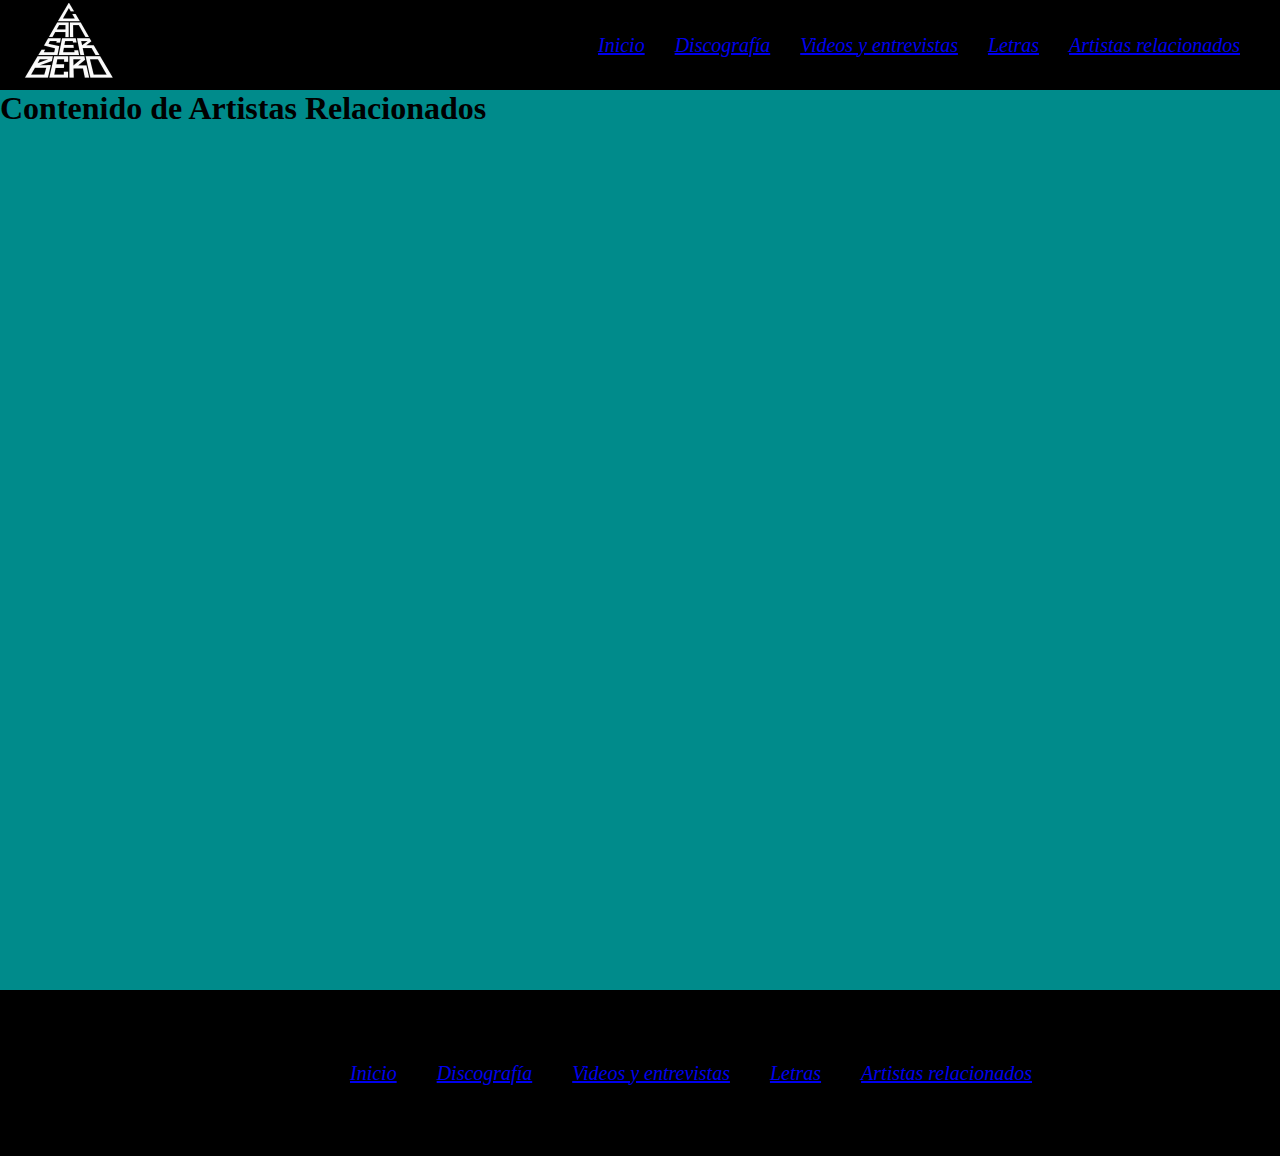
==== pages/artistas-relacionados.html @ f2b92d37 "primer commit" ====
<!DOCTYPE html>
<html lang="es">
<head>
    <meta charset="UTF-8">
    <meta name="viewport" content="width=device-width, initial-scale=1.0">
    
    <!-- LIBRERÍA DE FONT AWESOME -->
    <link rel="stylesheet" href="https://cdnjs.cloudflare.com/ajax/libs/font-awesome/6.4.2/css/all.min.css" integrity="sha512-z3gLpd7yknf1YoNbCzqRKc4qyor8gaKU1qmn+CShxbuBusANI9QpRohGBreCFkKxLhei6S9CQXFEbbKuqLg0DA==" crossorigin="anonymous" referrerpolicy="no-referrer" />

    <link rel="stylesheet" href="../css/style.css">
    <title>Artistas Relacionados</title>
</head>
<body>
    <header>
        <nav class="logo">
            <a href="#"><img src="../iconos/canserbero-icono-header.png" alt=""></a>
        </nav>
        <nav>
            <ul>
                <li><a href="../index.html">Inicio</a></li>
                <li><a href="discografia.html">Discografía</a></li>
                <li><a href="videos-y-entrevistas.html">Videos y entrevistas</a></li>
                <li><a href="letras.html">Letras</a></li>
                <li><a href="#">Artistas relacionados</a></li>
            </ul>
        </nav>
    </header>
    
    <main>
        <!-- Contenido específico de la página de artistas relacionados -->
        <h1>Contenido de Artistas Relacionados</h1>
    </main>

    <footer>
        <article class="footerMusica">
            <iframe style="border-radius:12px" src="https://open.spotify.com/embed/artist/1wGIhYkKWSq4yACtTkCkSX?utm_source=generator&theme=0" width="100%" height="152" frameBorder="0" allowfullscreen="" allow="autoplay; clipboard-write; encrypted-media; fullscreen; picture-in-picture" loading="lazy"></iframe>
        </article>
        <article>
            <ul class="footerLinks">
                    <li><a href="../index.html">Inicio</a></li>
                    <li><a href="discografia.html">Discografía</a></li>
                    <li><a href="videos-y-entrevistas.html">Videos y entrevistas</a></li>
                    <li><a href="letras.html">Letras</a></li>
                    <li><a href="#">Artistas relacionados</a></li>
                </ul>
            </article>
    </footer>
---- css/style.css ----
h1{
    margin: 0
}

header {
    display: flex;
    height: 70px;
    background-color: black; 
    padding: 10px;
    font-size: 20px;
    font-style: italic;
    justify-content: space-between;
    align-items: center;
}

main {
    min-height: 100vh;
    background-color: darkcyan;
}

.logo img {
    width: 100px; 
    height: auto; 
    padding: 10px;
}


header nav ul {
    display: flex;
    justify-content: center;

}

header nav ul li {
    margin-right: 30px;
    justify-content: center;
}

body {
    margin: 0 auto;
    max-width: 1440px;
}

.QuienEs {
    display: flex;
    width: 100%;
    height: 100vh;
    padding-top: 50px;
    font-style: italic;
    font-size: 17px;

}

.QuienEsHijo {
    width: 550px;
    height: 500px;
    background-color: deepskyblue;
    margin: 0 auto;
    overflow: auto;
    padding: 20px;
    border: 2px solid black;
    margin: 20px;
    font-style: italic;


}

.Datos {
    width: 400px;
    height: 500px;
    background-color: deepskyblue;
    margin: 0 auto;
    overflow: auto;
    padding: 20px;
    border: 2px solid black;
    margin: 20px 30px;
    font-style: italic;
}

footer {
    display: flex;
    align-items: center;
    background-color: black;
    margin-top: auto;
}

footer article ul li {
    margin-right: 40px;
    display: flex;
    font-style: italic;
    font-size: 20px;
}

.footerMusica {
    padding: 5px;
}

.footerLinks {
    display: flex;
    margin-right: 40px;
}

/* Grids en Discografia */

.DiscosGrid{
    display: grid;
    grid-template-columns: 152px 500px ;
    grid-template-rows: 152px 152px 152px 152px 152px 152px;
    gap: 15px;
}

.Boxgrid img {
    width: 100%;
    height: 100%;
}

.Boxgridmusica {
    width: 100%;
    height: 100%;
}

@media (max-width: 600px) {
    .DiscosGrid {
        grid-template-columns: 1fr;
        grid-template-rows: repeat(4, 200px);
        grid-template-areas: 
        "Boxgrid1"
        "Boxgrid2"
        "Boxgrid3"
        "Boxgrid4"
        "Boxgrid5"
        "Boxgrid6"
        "Boxgrid7"
        "Boxgrid8"
        "Boxgrid9"
        "Boxgrid10"
        "Boxgrid11"
        "Boxgrid12";
    }

}


.footer {
    flex-direction: column;
    justify-content: space-between;
    align-items: center;
}
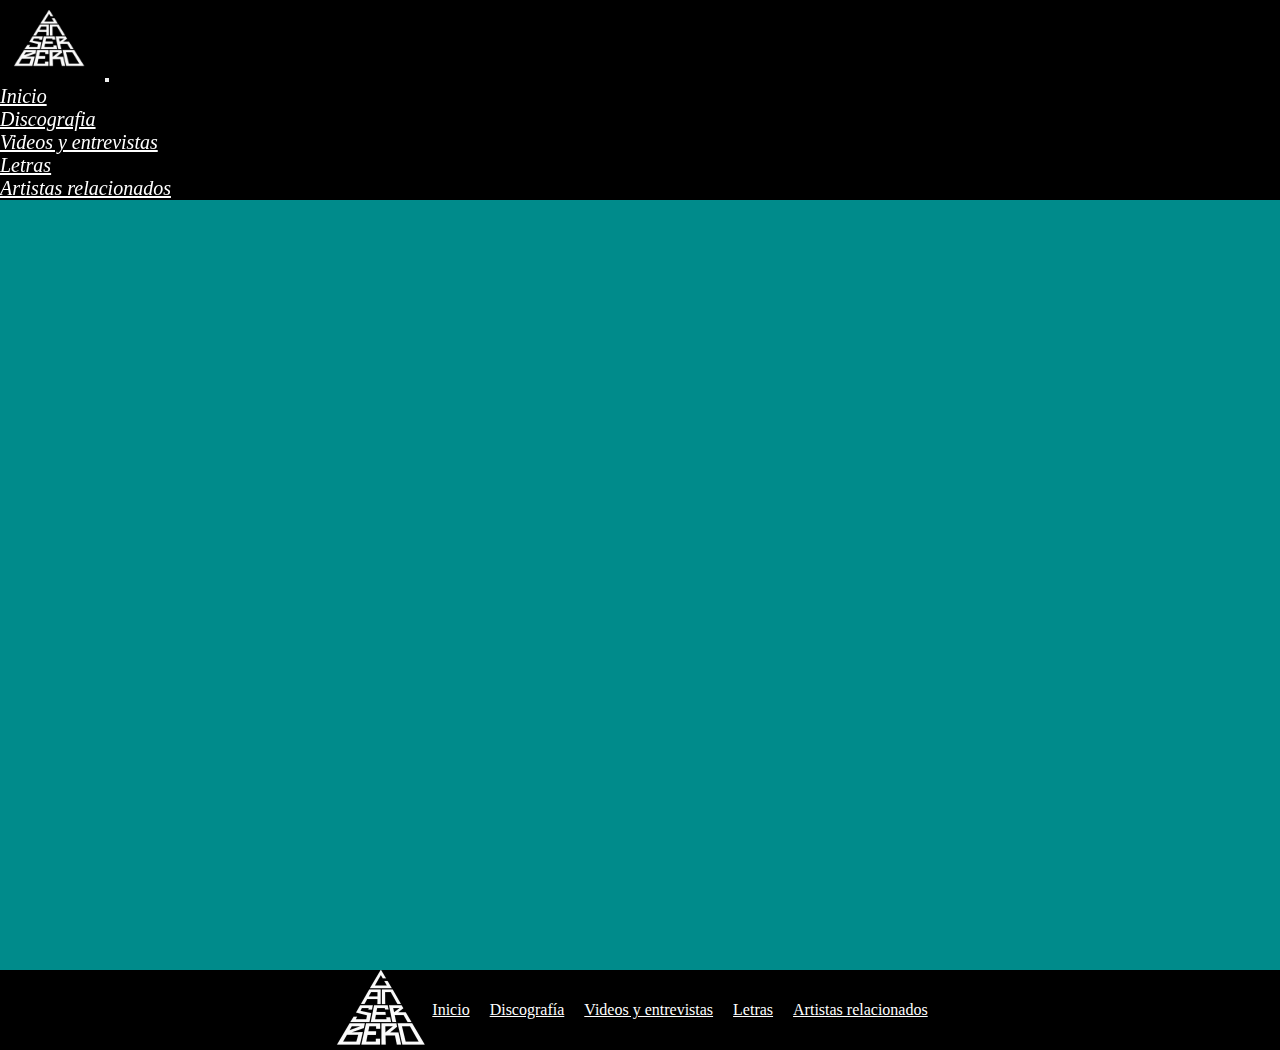
==== commit c8a6540c: "agregar bootstrap" ====
--- a/pages/artistas-relacionados.html
+++ b/pages/artistas-relacionados.html
@@ -8,40 +8,71 @@
     <link rel="stylesheet" href="https://cdnjs.cloudflare.com/ajax/libs/font-awesome/6.4.2/css/all.min.css" integrity="sha512-z3gLpd7yknf1YoNbCzqRKc4qyor8gaKU1qmn+CShxbuBusANI9QpRohGBreCFkKxLhei6S9CQXFEbbKuqLg0DA==" crossorigin="anonymous" referrerpolicy="no-referrer" />
 
     <link rel="stylesheet" href="../css/style.css">
+
+    <link href="https://cdn.jsdelivr.net/npm/bootstrap@5.3.2/dist/css/bootstrap.min.css" rel="stylesheet" integrity="sha384-T3c6CoIi6uLrA9TneNEoa7RxnatzjcDSCmG1MXxSR1GAsXEV/Dwwykc2MPK8M2HN" crossorigin="anonymous">
+
     <title>Artistas Relacionados</title>
 </head>
 <body>
     <header>
-        <nav class="logo">
-            <a href="#"><img src="../iconos/canserbero-icono-header.png" alt=""></a>
-        </nav>
-        <nav>
-            <ul>
-                <li><a href="../index.html">Inicio</a></li>
-                <li><a href="discografia.html">Discografía</a></li>
-                <li><a href="videos-y-entrevistas.html">Videos y entrevistas</a></li>
-                <li><a href="letras.html">Letras</a></li>
-                <li><a href="#">Artistas relacionados</a></li>
-            </ul>
-        </nav>
-    </header>
+        <nav class="navbar navbar-expand-lg bg-body-tertiary">
+            <div class="container-fluid">
+                <a class="navbar-brand" href="#"><img src="../iconos/canserbero-icono-header.png" alt=""></a>
+                <button class="navbar-toggler" type="button" data-bs-toggle="collapse" data-bs-target="#navbarNav" aria-controls="navbarNav" aria-expanded="false" aria-label="Toggle navigation">
+                <span class="navbar-toggler-icon"></span>
+                </button>
+                <div class="collapse navbar-collapse w-100 justify-content-end" id="navbarNav">
+                <ul class="navbar-nav">
+                    <li class="nav-item">
+                    <a class="nav-link" href="../index.html">Inicio</a>
+                    </li>
+                    <li class="nav-item">
+                    <a class="nav-link" href="#">Discografia</a>
+                    </li>
+                    <li class="nav-item">
+                    <a class="nav-link" href="videos-y-entrevistas.html">Videos y entrevistas</a>
+                    </li>
+                    <li class="nav-item">
+                    <a class="nav-link" href="letras.html">Letras</a>
+                    </li>
+                    <li class="nav-item">
+                    <a class="nav-link" href="artistas-relacionados.html">Artistas relacionados</a>
+                    </li>
+                </ul>
+                </div>
+            </div>
+            </nav>
+        </header>
     
     <main>
         <!-- Contenido específico de la página de artistas relacionados -->
         <h1>Contenido de Artistas Relacionados</h1>
     </main>
 
-    <footer>
-        <article class="footerMusica">
-            <iframe style="border-radius:12px" src="https://open.spotify.com/embed/artist/1wGIhYkKWSq4yACtTkCkSX?utm_source=generator&theme=0" width="100%" height="152" frameBorder="0" allowfullscreen="" allow="autoplay; clipboard-write; encrypted-media; fullscreen; picture-in-picture" loading="lazy"></iframe>
-        </article>
-        <article>
-            <ul class="footerLinks">
-                    <li><a href="../index.html">Inicio</a></li>
-                    <li><a href="discografia.html">Discografía</a></li>
-                    <li><a href="videos-y-entrevistas.html">Videos y entrevistas</a></li>
-                    <li><a href="letras.html">Letras</a></li>
-                    <li><a href="#">Artistas relacionados</a></li>
-                </ul>
-            </article>
+    <footer class="footer">
+        <div class="container">
+            <div class="footer-content">
+                <img src="../iconos/canserbero-icono-header.png" class="d-inline-block align-text-top" alt="Logo">
+                <ul>
+                    <li class="nav-item">
+                        <a class="nav-link" href="../index.html">Inicio</a>
+                    </li>
+                <li class="nav-item">
+                    <a class="nav-link" href="discografia.html">Discografía</a>
+                </li>
+                <li class="nav-item">
+                    <a class="nav-link" href="videos-y-entrevistas.html">Videos y entrevistas</a>
+                </li>
+                <li class="nav-item">
+                    <a class="nav-link" href="letras.html">Letras</a>
+                </li>
+                <li class="nav-item">
+                    <a class="nav-link" href="#">Artistas relacionados</a>
+                </li>
+            </ul>
+        </div>
     </footer>
+
+    <script src="https://cdn.jsdelivr.net/npm/bootstrap@5.3.2/dist/js/bootstrap.bundle.min.js" integrity="sha384-C6RzsynM9kWDrMNeT87bh95OGNyZPhcTNXj1NW7RuBCsyN/o0jlpcV8Qyq46cDfL" crossorigin="anonymous"></script>
+</body>
+</html>
--- a/css/style.css
+++ b/css/style.css
@@ -1,9 +1,15 @@
+/* Reset CSS */
+* {
+    margin: 0 ;
+    padding: 0 !important;
+    box-sizing: border-box ;
+}
+
 h1{
     margin: 0
 }
 
 header {
-    display: flex;
     height: 70px;
     background-color: black; 
     padding: 10px;
@@ -15,18 +21,18 @@
 
 main {
     min-height: 100vh;
-    background-color: darkcyan;
+    width: 100vh;
 }
 
 .logo img {
     width: 100px; 
-    height: auto; 
+    height: 80px; 
     padding: 10px;
 }
 
 
 header nav ul {
-    display: flex;
+
     justify-content: center;
 
 }
@@ -39,6 +45,9 @@
 body {
     margin: 0 auto;
     max-width: 1440px;
+    width: 100%;
+    height: 100%;
+    background-color: darkcyan;
 }
 
 .QuienEs {
@@ -77,28 +86,6 @@
     font-style: italic;
 }
 
-footer {
-    display: flex;
-    align-items: center;
-    background-color: black;
-    margin-top: auto;
-}
-
-footer article ul li {
-    margin-right: 40px;
-    display: flex;
-    font-style: italic;
-    font-size: 20px;
-}
-
-.footerMusica {
-    padding: 5px;
-}
-
-.footerLinks {
-    display: flex;
-    margin-right: 40px;
-}
 
 /* Grids en Discografia */
 
@@ -141,8 +128,82 @@
 }
 
 
+
+
+.navbar-brand img {
+    width: 100px !important; 
+    height: 80px !important; 
+    padding: 10px !important;
+    background-color: black !important;
+}
+
+.navbar {
+    background-color: black!important;
+    position: fixed;
+    width: 100%;
+}
+
+/* Estilo para los enlaces en el navbar */
+.navbar-nav .nav-link {
+    color: #ffffff; /* Color del texto normal */
+    transition: color 0.3s, font-size 0.3s; /* Transición suave de color y tamaño de fuente */
+}
+
+
+  /* Cambiar color al pasar el cursor por encima */
+.navbar-nav .nav-link:hover {
+    color: #ffcc00; /* Color del texto al pasar el cursor por encima */
+}
+
+
+  /* Agrandar el texto al pasar el cursor por encima */
+.navbar-nav .nav-link:hover {
+    font-size: 1.1em; /* Tamaño de fuente más grande al pasar el cursor por encima */
+}
+
+
+/* Estilo para el footer */
+/* Estilo para el footer */
 .footer {
-    flex-direction: column;
-    justify-content: space-between;
+    background-color: black;
+    color: white;
+    padding: 20px 0;
+}
+
+.footer .container {
+    display: flex;
+    justify-content: center;
+}
+
+.footer .footer-content {
+    display: flex;
     align-items: center;
-}+}
+
+.footer img {
+    width: 100px; 
+    height: 80px; 
+    padding: 10px;
+}
+
+.footer ul {
+    list-style: none;
+    padding: 0;
+    display: flex; /* Hacer que la lista esté en línea */
+}
+
+.footer li {
+    margin-right: 20px;
+    display: inline-block; /* Hacer que los elementos de la lista estén en línea */
+}
+
+.footer a {
+    color: #ffffff;
+    transition: color 0.3s, font-size 0.3s;
+}
+
+.footer a:hover {
+    color: #ffcc00;
+    font-size: 1.1em;
+}
+
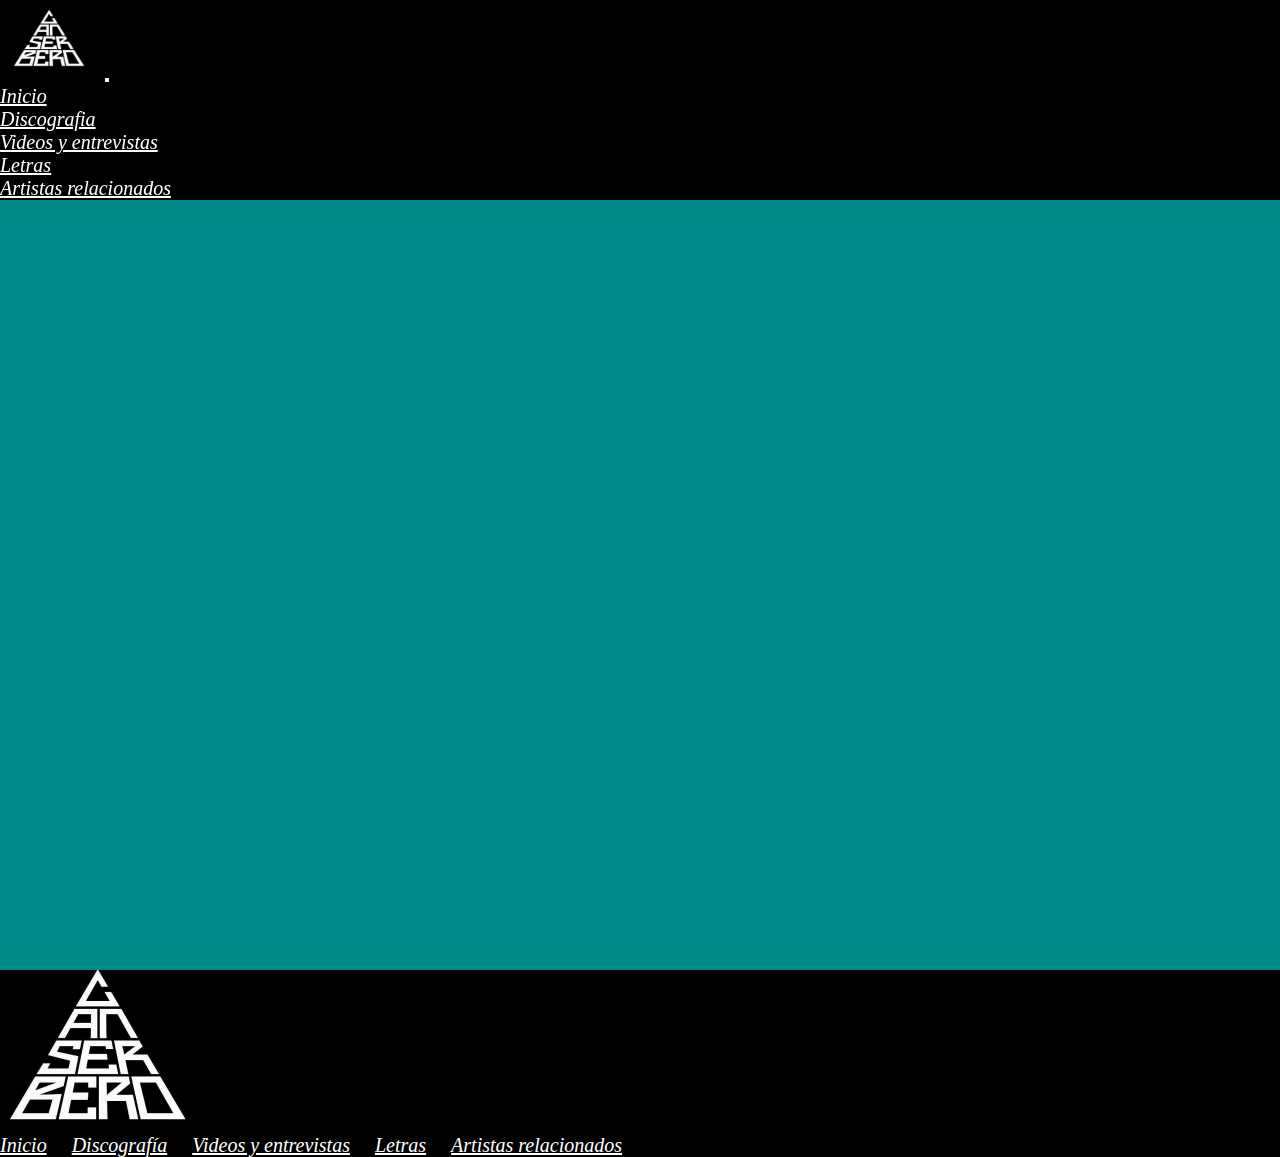
==== commit 9892ad53: "ajuste del footer y index responsive" ====
--- a/pages/artistas-relacionados.html
+++ b/pages/artistas-relacionados.html
@@ -15,7 +15,7 @@
 </head>
 <body>
     <header>
-        <nav class="navbar navbar-expand-lg bg-body-tertiary">
+        <nav class="navbar navbar-expand-lg bg-dark-5">
             <div class="container-fluid">
                 <a class="navbar-brand" href="#"><img src="../iconos/canserbero-icono-header.png" alt=""></a>
                 <button class="navbar-toggler" type="button" data-bs-toggle="collapse" data-bs-target="#navbarNav" aria-controls="navbarNav" aria-expanded="false" aria-label="Toggle navigation">
--- a/css/style.css
+++ b/css/style.css
@@ -57,12 +57,13 @@
     padding-top: 50px;
     font-style: italic;
     font-size: 17px;
+    justify-content: center;
 
 }
 
 .QuienEsHijo {
-    width: 550px;
-    height: 500px;
+    width: 650px;
+    height: 550px;
     background-color: deepskyblue;
     margin: 0 auto;
     overflow: auto;
@@ -73,19 +74,46 @@
 
 
 }
-
+main article h1 {
+    text-align: center !important;
+}
 .Datos {
-    width: 400px;
-    height: 500px;
+    width: 100%;
+    max-width: 650px;
+    height: 100%;
+    max-height: 550px;
     background-color: deepskyblue;
-    margin: 0 auto;
     overflow: auto;
     padding: 20px;
     border: 2px solid black;
     margin: 20px 30px;
     font-style: italic;
 }
-
+/* Estilo para la sección Datos en dispositivos pequeños */
+@media (max-width: 768px) {
+    .Datos {
+        max-width: 100%;
+        height: auto;
+        margin: 20px;
+        padding: 20px;
+    }
+}
+
+/* Estilo para la sección QuienEsHijo en dispositivos pequeños */
+@media (max-width: 768px) {
+    .QuienEsHijo {
+        width: 100%;
+        max-width: none;
+        height: auto;
+        margin: 20px;
+        padding: 20px;
+    }
+}
+
+
+main article h2 {
+    text-align: center !important;
+}
 
 /* Grids en Discografia */
 
@@ -152,49 +180,35 @@
 
   /* Cambiar color al pasar el cursor por encima */
 .navbar-nav .nav-link:hover {
-    color: #ffcc00; /* Color del texto al pasar el cursor por encima */
+    color: #009dff; 
 }
 
 
   /* Agrandar el texto al pasar el cursor por encima */
 .navbar-nav .nav-link:hover {
-    font-size: 1.1em; /* Tamaño de fuente más grande al pasar el cursor por encima */
-}
-
-
-/* Estilo para el footer */
+    font-size: 1.1em; 
+}
+
+
 /* Estilo para el footer */
 .footer {
     background-color: black;
     color: white;
-    padding: 20px 0;
-}
-
-.footer .container {
-    display: flex;
-    justify-content: center;
-}
-
-.footer .footer-content {
-    display: flex;
-    align-items: center;
-}
-
-.footer img {
-    width: 100px; 
-    height: 80px; 
-    padding: 10px;
+    padding-right: 20px !important;
 }
 
 .footer ul {
     list-style: none;
-    padding: 0;
-    display: flex; /* Hacer que la lista esté en línea */
+    padding: 20px;
+    display: flex; 
+    align-items:center;
+
 }
 
 .footer li {
-    margin-right: 20px;
-    display: inline-block; /* Hacer que los elementos de la lista estén en línea */
+    margin-right: 25px;
+    display: inline-block; 
+    justify-content: end;
 }
 
 .footer a {
@@ -203,7 +217,35 @@
 }
 
 .footer a:hover {
-    color: #ffcc00;
+    color: #009dff; 
     font-size: 1.1em;
 }
 
+.nav-link {
+    font-style: italic;
+    font-size: 20px;
+}
+
+/* Fin de estilo para el footer */
+
+/* Estilo para el footer en dispositivos pequeños */
+@media (max-width: 768px) {
+    .footer-content {
+        flex-direction: column;
+        text-align: center;
+    }
+
+    .footer-content img {
+        margin-bottom: 10px;
+    }
+
+    .footer ul {
+        flex-direction: column;
+        text-align: center;
+    }
+
+    .footer li {
+        margin-right: 0;
+        margin-bottom: 10px;
+    }
+}
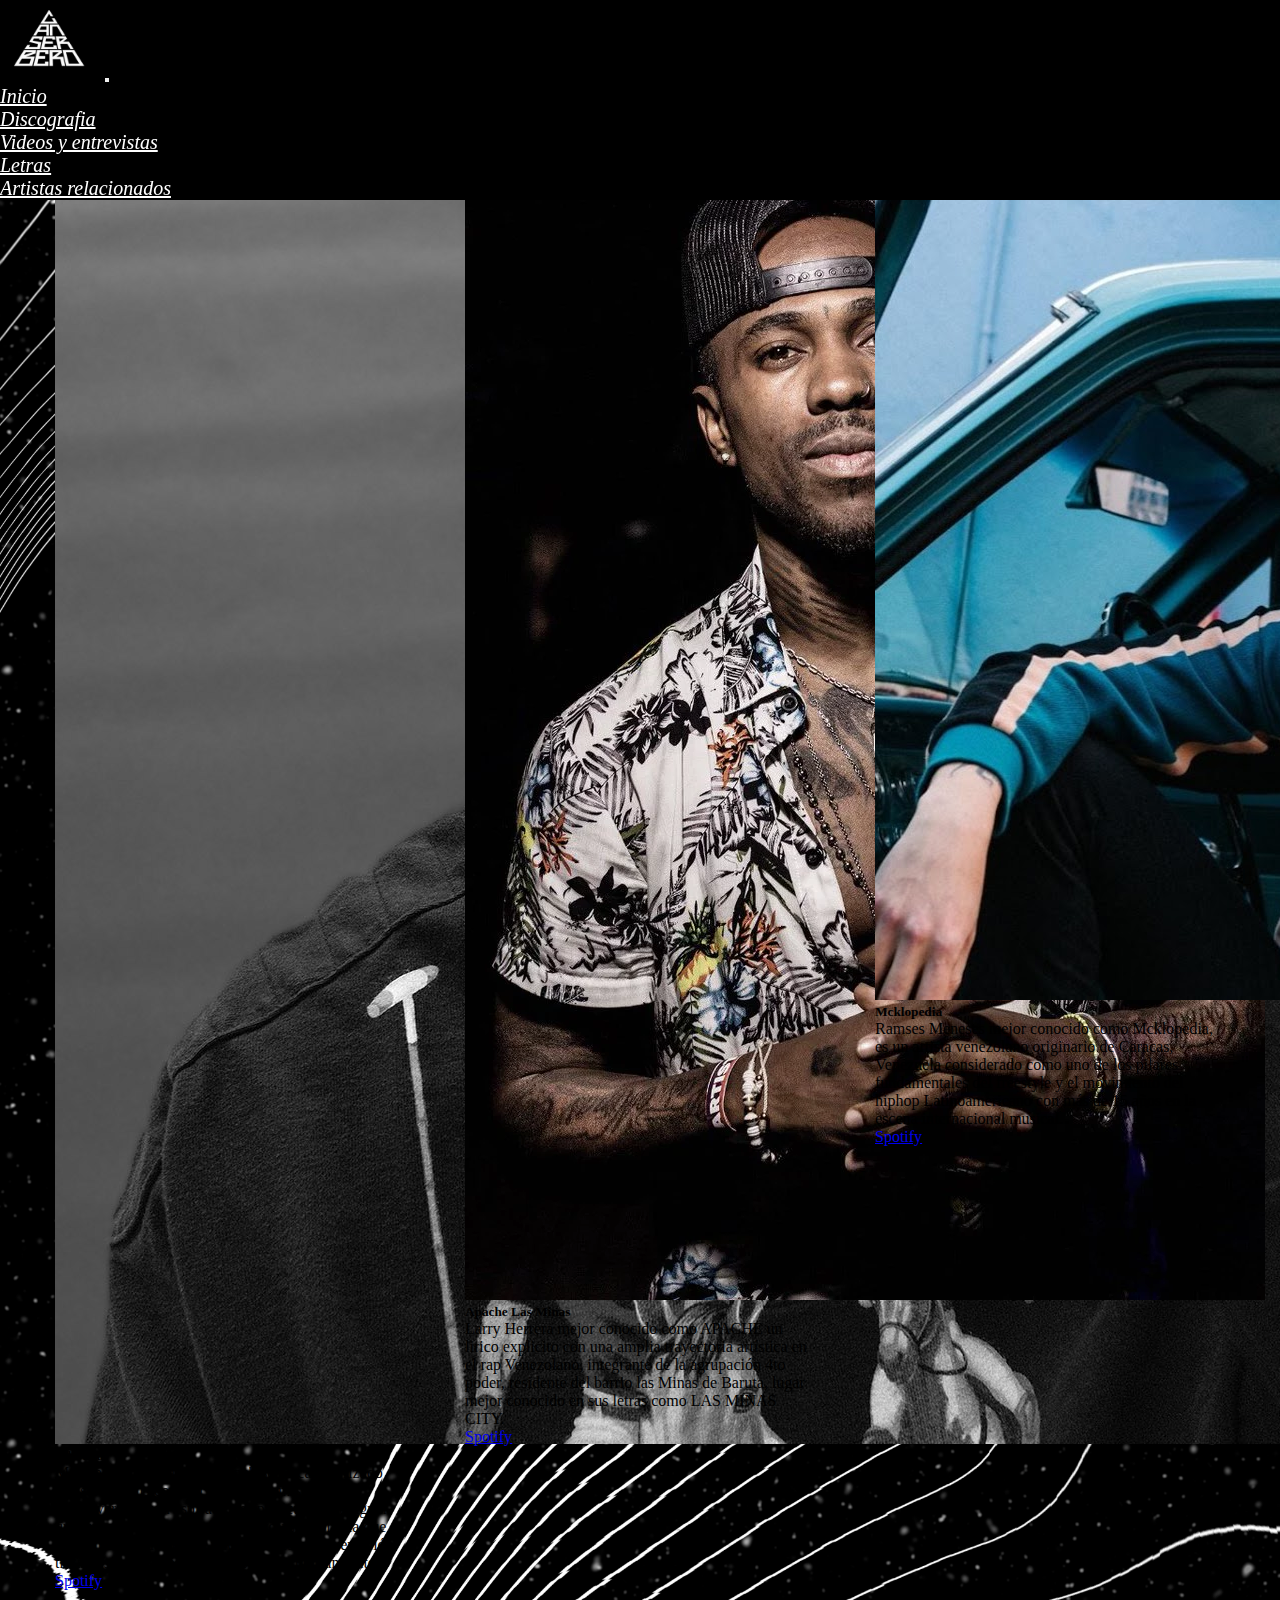
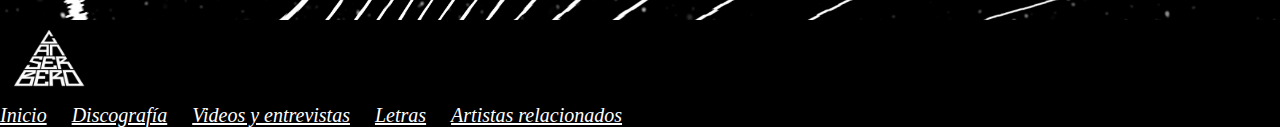
==== commit d08ef6f0: "se agrega artistas relacionados contenido" ====
--- a/pages/artistas-relacionados.html
+++ b/pages/artistas-relacionados.html
@@ -6,15 +6,12 @@
     
     <!-- LIBRERÍA DE FONT AWESOME -->
     <link rel="stylesheet" href="https://cdnjs.cloudflare.com/ajax/libs/font-awesome/6.4.2/css/all.min.css" integrity="sha512-z3gLpd7yknf1YoNbCzqRKc4qyor8gaKU1qmn+CShxbuBusANI9QpRohGBreCFkKxLhei6S9CQXFEbbKuqLg0DA==" crossorigin="anonymous" referrerpolicy="no-referrer" />
-
-    <link rel="stylesheet" href="../css/style.css">
-
     <link href="https://cdn.jsdelivr.net/npm/bootstrap@5.3.2/dist/css/bootstrap.min.css" rel="stylesheet" integrity="sha384-T3c6CoIi6uLrA9TneNEoa7RxnatzjcDSCmG1MXxSR1GAsXEV/Dwwykc2MPK8M2HN" crossorigin="anonymous">
-
+    <link rel="stylesheet" type="text/css" href="../css/style.css">
     <title>Artistas Relacionados</title>
 </head>
 <body>
-    <header>
+    <header class="position-relative">
         <nav class="navbar navbar-expand-lg bg-dark-5">
             <div class="container-fluid">
                 <a class="navbar-brand" href="#"><img src="../iconos/canserbero-icono-header.png" alt=""></a>
@@ -27,7 +24,7 @@
                     <a class="nav-link" href="../index.html">Inicio</a>
                     </li>
                     <li class="nav-item">
-                    <a class="nav-link" href="#">Discografia</a>
+                    <a class="nav-link" href="discografia.html">Discografia</a>
                     </li>
                     <li class="nav-item">
                     <a class="nav-link" href="videos-y-entrevistas.html">Videos y entrevistas</a>
@@ -36,25 +33,53 @@
                     <a class="nav-link" href="letras.html">Letras</a>
                     </li>
                     <li class="nav-item">
-                    <a class="nav-link" href="artistas-relacionados.html">Artistas relacionados</a>
+                    <a class="nav-link" href="#">Artistas relacionados</a>
                     </li>
                 </ul>
                 </div>
             </div>
             </nav>
         </header>
-    
-    <main>
-        <!-- Contenido específico de la página de artistas relacionados -->
-        <h1>Contenido de Artistas Relacionados</h1>
+
+
+    <main id="main-cards">
+        <div class="card position-relative" style="width: 300px;" id="lilsupacarta" >
+            <img src="../images/lilsupa.jpg" class="card-img-top" alt="Lil Supa">
+            <div class="card-body text-center">
+            <h5 class="card-title text-center fw-bold">Lil Supa</h5>
+            <p class="card-text"> Marlon Morales (aka Lil Supa') se ha caracterizado por ser un músico reservado y a la misma vez controversial, con aspiraciones particulares, al igual que su música y una estética audiovisual propia que ha mantenido desde sus inicios, en esta conversación tratamos de desglosar algunos de sus pensamientos.</p>
+            <a href="https://open.spotify.com/intl-es/artist/0qHbO3z6lgLE6ZYCkQBo1K?si=MOquB6x5Rp2eZcmFTSgrdA" class="btn btn-success" id="boton-spotify">Spotify</a>
+            </div>
+        </div>
+
+        <div class="card position-relative" style="width: 300px;" id="apachecarta" >
+            <img src="../images/apache.jpg" class="card-img-top" alt="Apache">
+            <div class="card-body text-center">
+            <h5 class="card-title text-center fw-bold">Apache Las Minas</h5>
+            <p class="card-text"> Larry Herrera mejor conocido como APACHE un lirico explicito con una amplia trayectoria artística en el rap Venezolano, integrante de la agrupación 4to poder, residente del barrio las Minas de Baruta, lugar mejor conocido en sus letras como LAS MINAS CITY.</p>
+            <a href="https://open.spotify.com/intl-es/artist/2pvyE8W9RWESQxkyAWZqgY?si=CT0MzVMKQwKUIwLL-0AGHw" class="btn btn-success" id="boton-spotify">Spotify</a>
+            </div>
+        </div>
+
+        <div class="card position-relative" style="width: 300px;" id="mcklopediacarta" >
+            <img src="../images/mcklopedia.jpg" class="card-img-top" alt="Mcklopedia">
+            <div class="card-body text-center">
+            <h5 class="card-title text-center fw-bold">Mcklopedia</h5>
+            <p class="card-text"> Ramses Meneses mejor conocido como Mcklopedia, es un artista venezolano originario de Caracas, Venezuela considerado como uno de los pilares fundamentales del freestyle y el movimiento del hiphop Latinoamericano con más de 15 años en la escena internacional musical.</p>
+            <a href="https://open.spotify.com/intl-es/artist/1PNgAcUW6UgN59okEaTpvG?si=FbVZMeIeQB-l25y7EpXc2w" class="btn btn-success" id="boton-spotify">Spotify</a>
+            </div>
+        </div>
     </main>
 
-    <footer class="footer">
-        <div class="container">
-            <div class="footer-content">
-                <img src="../iconos/canserbero-icono-header.png" class="d-inline-block align-text-top" alt="Logo">
+
+
+    <footer class="footer d-flex">
+        <div class="d-flex flex-wrap">
+            <a class="navbar-brand" href="#"><img src="../iconos/canserbero-icono-header.png" alt=""></a>
+        </div>
+        <div class="container-fluid d-flex bg-dark-5 flex-wrap justify-content-end">
                 <ul>
-                    <li class="nav-item">
+                    <li class="nav-item ">
                         <a class="nav-link" href="../index.html">Inicio</a>
                     </li>
                 <li class="nav-item">
@@ -69,7 +94,7 @@
                 <li class="nav-item">
                     <a class="nav-link" href="#">Artistas relacionados</a>
                 </li>
-            </ul>
+            </ul
         </div>
     </footer>
 
--- a/css/style.css
+++ b/css/style.css
@@ -4,6 +4,14 @@
     padding: 0 !important;
     box-sizing: border-box ;
 }
+body {
+    background-image: url('../images/fondo.jpg');
+    background-size: cover;
+    background-repeat: no-repeat;
+    background-position: center; /* Centra la imagen en el fondo */
+    /* Puedes ajustar otras propiedades según tus necesidades */
+}  
+
 
 h1{
     margin: 0
@@ -17,6 +25,7 @@
     font-style: italic;
     justify-content: space-between;
     align-items: center;
+    z-index: 1000 !important;
 }
 
 main {
@@ -48,12 +57,13 @@
     width: 100%;
     height: 100%;
     background-color: darkcyan;
+    height: auto;
 }
 
 .QuienEs {
     display: flex;
     width: 100%;
-    height: 100vh;
+    height: auto;
     padding-top: 50px;
     font-style: italic;
     font-size: 17px;
@@ -63,32 +73,37 @@
 
 .QuienEsHijo {
     width: 650px;
-    height: 550px;
-    background-color: deepskyblue;
+    height: auto;
+    background-color: rgba(0, 0, 0, 0.192);
     margin: 0 auto;
+    padding: 20px;
+    border: 2px solid rgb(250, 250, 250);
+    margin: 20px;
+    font-style: italic;
+    border-radius: 10px;
+    color: #ffffff;
+}
+
+main article h1 {
+    text-align: center !important;
+}
+
+.Datos {
+    width: 100%;
+    max-width: 650px;
+    height: 100%;
+    max-height: 550px;
     overflow: auto;
     padding: 20px;
-    border: 2px solid black;
-    margin: 20px;
-    font-style: italic;
-
-
-}
-main article h1 {
-    text-align: center !important;
-}
-.Datos {
-    width: 100%;
-    max-width: 650px;
-    height: 100%;
-    max-height: 550px;
-    background-color: deepskyblue;
-    overflow: auto;
-    padding: 20px;
-    border: 2px solid black;
     margin: 20px 30px;
     font-style: italic;
-}
+    border-radius: 10px;
+    overflow-y: hidden;
+    background-color: rgba(0, 0, 0, 0.192);
+    border: 2px solid rgb(250, 250, 250);
+    color: #ffffff;
+}
+
 /* Estilo para la sección Datos en dispositivos pequeños */
 @media (max-width: 768px) {
     .Datos {
@@ -127,6 +142,8 @@
 .Boxgrid img {
     width: 100%;
     height: 100%;
+    border-radius: 10px;
+    padding-top: 100px;
 }
 
 .Boxgridmusica {
@@ -166,7 +183,7 @@
 }
 
 .navbar {
-    background-color: black!important;
+    background-color: rgb(0, 0, 0)!important;
     position: fixed;
     width: 100%;
 }
@@ -249,3 +266,84 @@
         margin-bottom: 10px;
     }
 }
+
+/* ------------------------VIDEOS Y ENTREVISTAS --------------------------*/
+/* Estilos generales para la sección de entrevistas */
+/* Estilos generales para la sección de entrevistas */
+.entrevistas {
+    display: grid;
+    grid-template-columns: repeat(auto-fill, minmax(250px, 1fr));
+    grid-template-rows: repeat(auto-fill, minmax(150px, 1fr));
+    gap: 20px;
+}
+
+/* Estilos para cada video */
+.entrevistas div {
+    position: relative;
+    width: 100%;
+    padding-bottom: 56.25%; /* Proporción 16:9 para los videos de YouTube */
+    overflow: hidden;
+}
+
+/* Contenedor adicional para cada iframe */
+.entrevistas .video-container {
+    position: absolute;
+    top: 0;
+    left: 0;
+    width: 100%;
+    height: 100%;
+}
+
+/* Estilos para los iframes dentro de cada contenedor */
+.entrevistas iframe {
+    width: 100%;
+    height: 100%;
+    border: 0;
+}
+
+/* Media query para ajustar el espaciado entre columnas en pantallas más grandes */
+@media (min-width: 768px) {
+    .entrevistas {
+        column-gap: 30px;
+    }
+}
+
+/* Media query para ajustar el espaciado entre filas en pantallas más grandes */
+@media (min-height: 600px) {
+    .entrevistas {
+        row-gap: 30px;
+    }
+}
+
+
+/* estilos letras */
+
+
+
+/* estilos artistas */
+
+
+
+#lilsupacarta {
+    margin: 30px;
+    height: auto;
+    width: 350px !important;
+}
+
+#mcklopediacarta {
+    margin: 30px;
+    height: auto;
+    width: 350px !important;
+}
+#apachecarta {
+    margin: 30px;
+    height: auto;
+    width: 350px !important;
+}
+
+#main-cards {
+    display: flex !important;
+    height: auto;
+    width: auto;
+    justify-content: center;
+}
